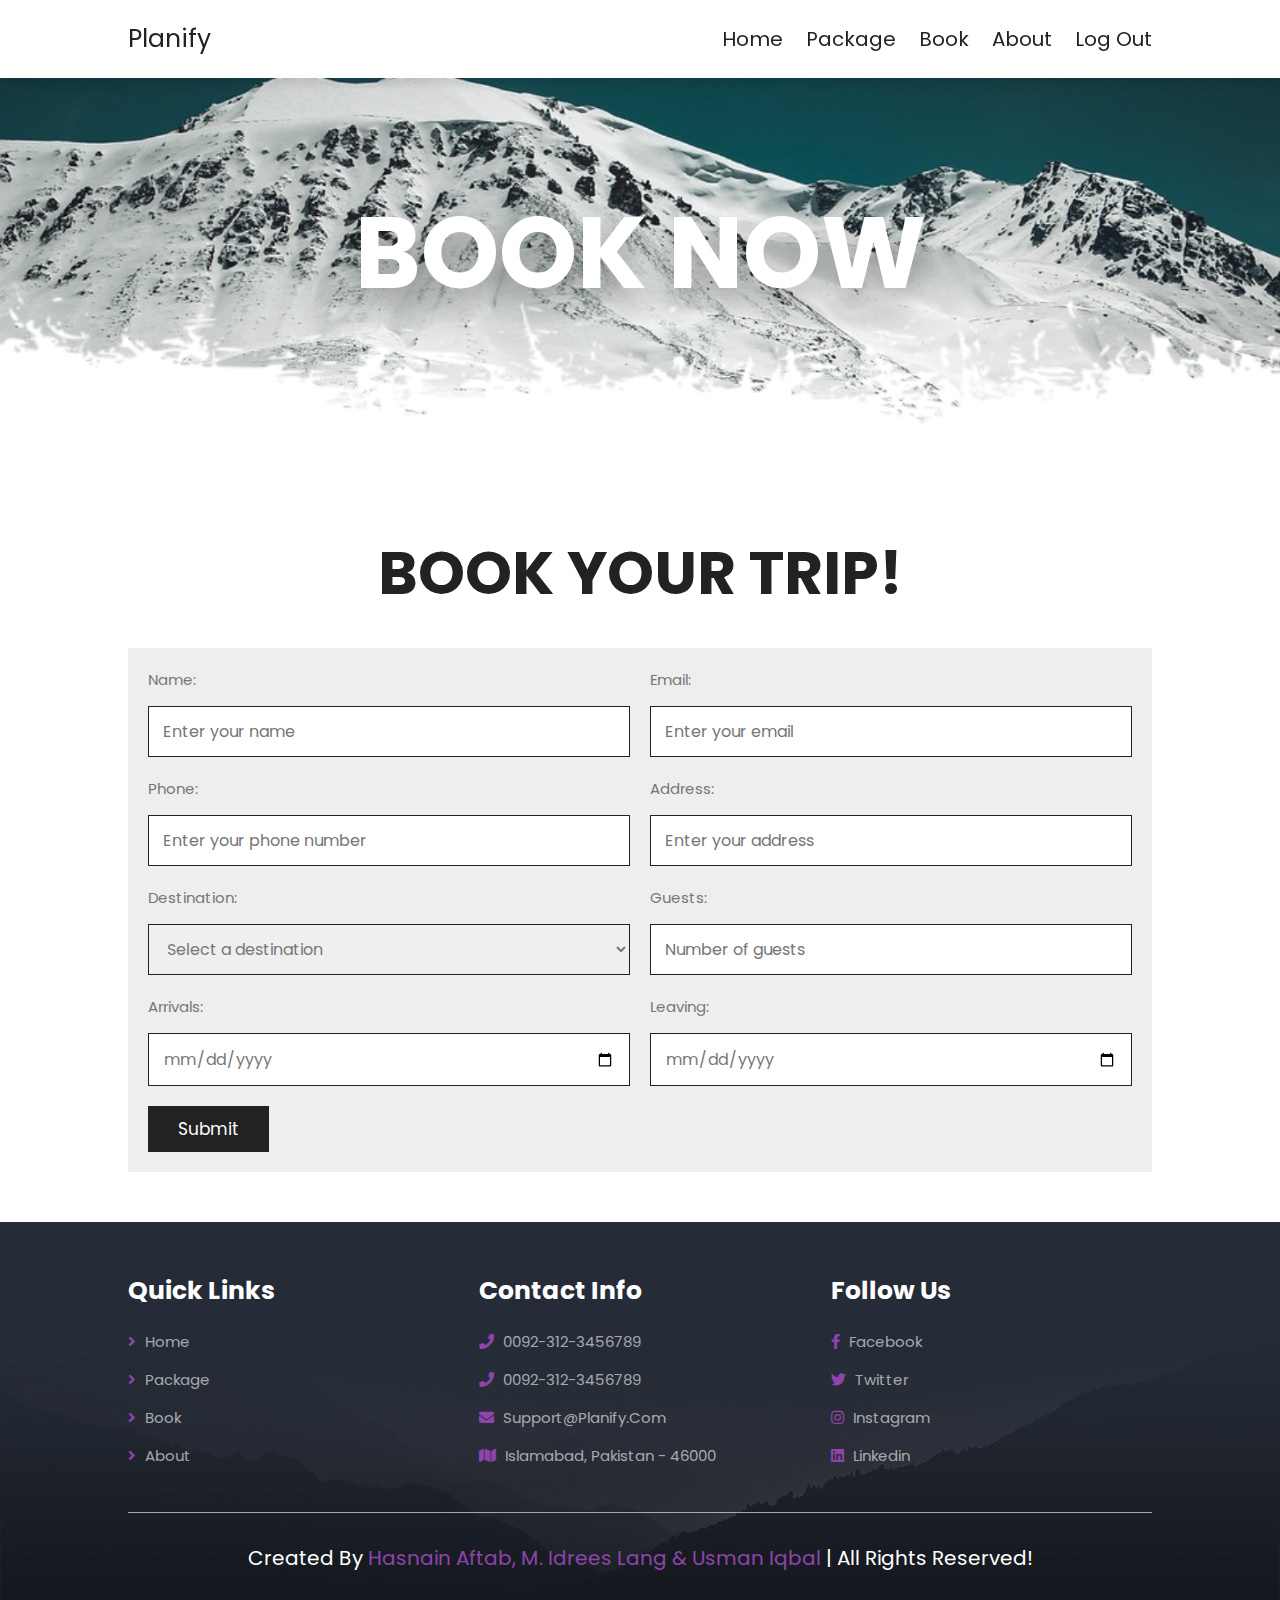
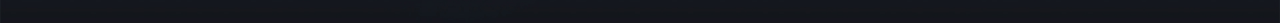
==== book.html @ dff2573c "first commit" ====
<!DOCTYPE html>
<html lang="en">

<head>
   <meta charset="UTF-8">
   <meta http-equiv="X-UA-Compatible" content="IE=edge">
   <meta name="viewport" content="width=device-width, initial-scale=1.0">
   <title>Planify-Book Your Trip</title>
   <link rel="stylesheet" href="scss/styles.css">
   <link rel="stylesheet" href="https://cdnjs.cloudflare.com/ajax/libs/font-awesome/5.15.4/css/all.min.css">
</head>
<body>
   <section class="header">
      <a href="index.html" class="logo">Planify</a>
      <nav class="navbar">
         <a href="index.html">Home</a>
         <a href="package.html">Package</a>
         <a href="book.html">Book</a>
         <a href="about.html">About</a>
         <a href="Login.html">Log Out</a>
      </nav>
      <div id="menu-btn" class="fas fa-bars"></div>
   </section>
   <div class="heading" style="background:url(images/header-bg-3.png) no-repeat">
      <h1>book now</h1>
   </div>
   <section class="booking">
      <h1 class="heading-title">Book your trip!</h1>
      <form action="book.php" method="POST" class="book-form" id="book-form">
          <div class="flex">
              <div class="inputBox">
                  <span>Name:</span>
                  <input type="text" placeholder="Enter your name" name="name" required>
              </div>
              <div class="inputBox">
                  <span>Email:</span>
                  <input type="email" placeholder="Enter your email" name="email" required>
              </div>
              <div class="inputBox">
                  <span>Phone:</span>
                  <input type="text" placeholder="Enter your phone number" name="phone" required>
              </div>
              <div class="inputBox">
                  <span>Address:</span>
                  <input type="text" placeholder="Enter your address" name="address" required>
              </div> 
              <div class="inputBox">
                  <span>Destination:</span>
                  <select name="location" id="destination-select" required>
                      <option value="">Select a destination</option>
                      <option value="Ganga CHoti">Ganga CHoti</option>
                      <option value="Naran Kaghan">Naran Kaghan</option>
                      <option value="Gilgit">Gilgit</option>
                      <option value="Siri Paye">Siri Paye</option>
                      <option value="Umbrella Waterfall">Umbrella Waterfall</option>
                      <option value="Katas Raj Temple">Katas Raj Temple</option>
                  </select>
              </div>
              <div class="inputBox">
                  <span>Guests:</span>
                  <input type="number" placeholder="Number of guests" name="guests" required>
              </div>
              <div class="inputBox">
                  <span>Arrivals:</span>
                  <input type="date" name="arrivals" required>
              </div>
              <div class="inputBox">
                  <span>Leaving:</span>
                  <input type="date" name="leaving" required>
              </div>
          </div>
          <input type="submit" value="Submit" class="btn" name="send">
      </form>
    
  </section>
   <section class="footer">
      <div class="box-container">
         <div class="box">
            <h3>quick links</h3>
            <a href="index.html"> <i class="fas fa-angle-right"></i> Home</a>
            <a href="package.html"> <i class="fas fa-angle-right"></i> Package</a>
            <a href="book.html"> <i class="fas fa-angle-right"></i> Book</a>
            <a href="about.html"> <i class="fas fa-angle-right"></i> About</a>
         </div>
         <div class="box">
            <h3>contact info</h3>
            <a href="#"> <i class="fas fa-phone"></i> 0092-312-3456789 </a>
            <a href="#"> <i class="fas fa-phone"></i> 0092-312-3456789 </a>
            <a href="#"> <i class="fas fa-envelope"></i> support@planify.com </a>
            <a href="#"> <i class="fas fa-map"></i> Islamabad, Pakistan - 46000 </a>
         </div>
         <div class="box">
            <h3>follow us</h3>
            <a href="#"> <i class="fab fa-facebook-f"></i> facebook </a>
            <a href="#"> <i class="fab fa-twitter"></i> twitter </a>
            <a href="#"> <i class="fab fa-instagram"></i> instagram </a>
            <a href="#"> <i class="fab fa-linkedin"></i> linkedin </a>
         </div>
      </div>
      <div class="credit"> created by <span>Hasnain Aftab, M. Idrees Lang & Usman Iqbal</span> | all rights reserved! </div>
   </section>
   <script src="js/script.js"></script>
</body>

</html>
---- scss/styles.css ----
@import url("https://fonts.googleapis.com/css2?family=Poppins:wght@100;200;300;400;500;600&display=swap");
:root {
  --main-color: #8e44ad;
  --black: #222;
  --white: #fff;
  --red: #ff0000;
  --light-black: #777;
  --light-white: #fff9;
  --dark-bg: rgba(0, 0, 0, 0.7);
  --light-bg: #eee;
  --border: 0.1rem solid var(--black);
  --box-shadow: 0 0.5rem 1rem rgba(0, 0, 0, 0.1);
  --text-shadow: 0 1.5rem 3rem rgba(0, 0, 0, 0.3);
}

* {
  font-family: "Poppins", sans-serif;
  margin: 0;
  padding: 0;
  box-sizing: border-box;
  outline: none;
  border: none;
  text-decoration: none;
  text-transform: capitalize;
}

html {
  font-size: 62.5%;
  overflow-x: hidden;
}
html::-webkit-scrollbar {
  width: 1rem;
}
html::-webkit-scrollbar-track {
  background-color: var(--white);
}
html::-webkit-scrollbar-thumb {
  background-color: var(--main-color);
}

section {
  padding: 5rem 10%;
}

@keyframes fadeIn {
  0% {
    transform: scale(0);
    opacity: 0;
  }
}
.heading {
  background-size: cover !important;
  background-position: center !important;
  padding-top: 10rem;
  padding-bottom: 15rem;
  display: flex;
  align-items: center;
  justify-content: center;
}
.heading h1 {
  font-size: 10rem;
  text-transform: uppercase;
  color: var(--white);
  text-shadow: var(--text-shadow);
}

.btn {
  display: inline-block;
  background: var(--black);
  margin-top: 1rem;
  color: var(--white);
  font-size: 1.7rem;
  padding: 1rem 3rem;
  cursor: pointer;
}
.btn:hover {
  background: var(--main-color);
}

.heading-title {
  text-align: center;
  margin-bottom: 3rem;
  font-size: 6rem;
  text-transform: uppercase;
  color: var(--black);
}

.header {
  position: sticky;
  top: 0;
  left: 0;
  right: 0;
  z-index: 1000;
  background-color: var(--white);
  display: flex;
  align-items: center;
  justify-content: space-between;
  padding-top: 2rem;
  padding-bottom: 2rem;
  box-shadow: var(--box-shadow);
}
.header .logo {
  font-size: 2.5rem;
  color: var(--black);
}
.header .navbar a {
  font-size: 2rem;
  margin-left: 2rem;
  color: var(--black);
}
.header .navbar .logout{
  color: var(--red);
}
.header .navbar .logout:hover{
  color: rgb(192, 16, 16);
}
.header .navbar a:hover {
  color: var(--main-color);
}

#menu-btn {
  font-size: 2.5rem;
  cursor: pointer;
  color: var(--black);
  display: none;
}

.home {
  padding: 0;
}
.home .slide {
  text-align: center;
  padding: 2rem;
  display: flex;
  align-items: center;
  justify-content: center;
  background-size: cover !important;
  background-position: center !important;
  min-height: 60rem;
}
.home .slide .content {
  width: 85rem;
  display: none;
}
.home .swiper-slide-active .content {
  display: inline-block;
}
.home .slide .content span {
  display: block;
  font-size: 2.2rem;
  color: var(--light-white);
  padding-bottom: 1rem;
  animation: fadeIn 0.2s linear backwards 0.2s;
}
.home .slide .content h3 {
  font-size: 6vw;
  color: var(--white);
  text-transform: uppercase;
  line-height: 1;
  text-shadow: var(--text-shadow);
  padding: 1rem 0;
  animation: fadeIn 0.2s linear backwards 0.4s;
}
.home .slide .content .btn {
  animation: fadeIn 0.2s linear backwards 0.6s;
}
.home .swiper-button-next, .home .swiper-button-prev {
  top: inherit;
  left: inherit;
  bottom: 0;
  right: 0;
  height: 7rem;
  width: 7rem;
  background: var(--white);
  color: var(--black);
}
.home .swiper-button-next:hover, .home .swiper-button-prev:hover {
  background: var(--main-color);
  color: var(--white);
}
.home .swiper-button-next::after {
  font-size: 2rem;
}
.home .swiper-button-prev {
  right: 7rem;
}
.home .swiper-button-prev::after {
  font-size: 2rem;
}

.services .box-container {
  display: grid;
  grid-template-columns: repeat(auto-fit, minmax(16rem, 1fr));
  gap: 1.5rem;
}
.services .box-container .box {
  padding: 3rem 2rem;
  text-align: center;
  background: var(--main-color);
  cursor: pointer;
}
.services .box-container .box:hover {
  background: var(--black);
}
.services .box-container .box img {
  height: 7rem;
}
.services .box-container .box h3 {
  color: var(--white);
  font-size: 1.7rem;
  padding-top: 1rem;
}

.home-about {
  display: flex;
  flex-wrap: wrap;
  align-items: center;
}
.home-about .image {
  flex: 1 1 41rem;
}
.home-about .image img {
  width: 100%;
}
.home-about .content {
  flex: 1 1 41rem;
  padding: 3rem;
  background: var(--light-bg);
}
.home-about .content h3 {
  font-size: 3rem;
  color: var(--black);
}
.home-about .content p {
  font-size: 1.5rem;
  padding: 1rem 0;
  line-height: 2;
  color: var(--black);
}

.home-packages {
  background: var(--light-bg);
}
.home-packages .box-container {
  display: grid;
  grid-template-columns: repeat(auto-fit, minmax(30rem, 1fr));
  gap: 2rem;
}
.home-packages .box-container .box {
  border: var(--border);
  box-shadow: var(--box-shadow);
  background: var(--white);
}
.home-packages .box-container .box:hover .image img {
  transform: scale(1.1);
}
.home-packages .box-container .box .image {
  height: 25rem;
  overflow: hidden;
}
.home-packages .box-container .box .image img {
  height: 100%;
  width: 100%;
  -o-object-fit: cover;
     object-fit: cover;
  transition: 0.2s linear;
}
.home-packages .box-container .box .content {
  padding: 2rem;
  text-align: center;
}
.home-packages .box-container .box .content h3 {
  font-size: 2.5rem;
  color: var(--black);
}
.home-packages .box-container .box .content p {
  font-size: 1.5rem;
  color: var(--light-black);
  line-height: 2;
  padding: 1rem 0;
}
.home-packages .load-more {
  text-align: center;
  margin-top: 2rem;
}

.home-offer {
  text-align: center;
}
.home-offer .content {
  max-width: 70rem;
  margin: 0 auto;
}
.home-offer .content h3 {
  font-size: 3.5rem;
  text-transform: uppercase;
  color: var(--black);
}
.home-offer .content p {
  font-size: 1.5rem;
  color: var(--light-black);
  line-height: 2;
  padding: 1rem 0;
}

.about {
  display: flex;
  flex-wrap: wrap;
  align-items: center;
  gap: 3rem;
}
.about .image {
  flex: 1 1 41rem;
}
.about .image img {
  width: 100%;
}
.about .content {
  flex: 1 1 41rem;
  text-align: center;
}
.about .content h3 {
  font-size: 3rem;
  color: var(--black);
}
.about .content p {
  font-size: 1.5rem;
  color: var(--light-black);
  line-height: 2;
  padding: 1rem 0;
}
.about .content .icons-container {
  margin-top: 2rem;
  display: flex;
  flex-wrap: wrap;
  gap: 1.5rem;
  align-items: flex-end;
}
.about .content .icons-container .icons {
  background: var(--light-bg);
  padding: 2rem;
  flex: 1 1 16rem;
}
.about .content .icons-container .icons i {
  font-size: 4rem;
  margin-bottom: 2rem;
  color: var(--main-color);
}
.about .content .icons-container .icons span {
  font-size: 1.5rem;
  color: var(--light-black);
  display: block;
}

.reviews {
  background: var(--light-bg);
}
.reviews .slide {
  padding: 2rem;
  border: var(--border);
  background: var(--white);
  text-align: center;
  box-shadow: var(--box-shadow);
  -webkit-user-select: none;
     -moz-user-select: none;
          user-select: none;
}
.reviews .slide .stars {
  padding-bottom: 0.5rem;
}
.reviews .slide .stars i {
  font-size: 1.7rem;
  color: var(--main-color);
}
.reviews .slide p {
  font-size: 1.5rem;
  color: var(--light-black);
  line-height: 2;
  padding: 1rem 0;
}
.reviews .slide h3 {
  font-size: 2rem;
  color: var(--black);
}
.reviews .slide span {
  font-size: 1.5rem;
  color: var(--main-color);
  display: block;
}
.reviews .slide img {
  height: 7rem;
  width: 7rem;
  border-radius: 50%;
  margin-top: 1rem;
}

.packages .box-container {
  display: grid;
  grid-template-columns: repeat(auto-fit, minmax(30rem, 1fr));
  gap: 2rem;
}
.packages .box-container .box {
  border: var(--border);
  box-shadow: var(--box-shadow);
  background: var(--white);
  display: none;
}
.packages .box-container .box:nth-child(1), .packages .box-container .box:nth-child(2), .packages .box-container .box:nth-child(3), .packages .box-container .box:nth-child(4), .packages .box-container .box:nth-child(5), .packages .box-container .box:nth-child(6) {
  display: inline-block;
}
.packages .box-container .box:hover .image img {
  transform: scale(1.1);
}
.packages .box-container .box .image {
  height: 25rem;
  overflow: hidden;
}
.packages .box-container .box .image img {
  height: 100%;
  width: 100%;
  -o-object-fit: cover;
     object-fit: cover;
  transition: 0.2s linear;
}
.packages .box-container .box .content {
  padding: 2rem;
  text-align: center;
}
.packages .box-container .box .content h3 {
  font-size: 2.5rem;
  color: var(--black);
}
.packages .box-container .box .content p {
  font-size: 1.5rem;
  color: var(--light-black);
  line-height: 2;
  padding: 1rem 0;
}
.packages .load-more {
  text-align: center;
  margin-top: 2rem;
}

.booking .book-form {
  padding: 2rem;
  background: var(--light-bg);
}
.booking .book-form .flex {
  display: flex;
  flex-wrap: wrap;
  gap: 2rem;
}
.booking .book-form .flex .inputBox {
  flex: 1 1 41rem;
}
.booking .book-form .flex .inputBox input {
  width: 100%;
  padding: 1.2rem 1.4rem;
  font-size: 1.6rem;
  color: var(--light-black);
  text-transform: none;
  margin-top: 1.5rem;
  border: var(--border);
}
.booking .book-form .flex .inputBox input:focus {
  background: var(--black);
  color: var(--white);
}
.booking .book-form .flex .inputBox input:focus::-moz-placeholder {
  color: var(--light-white);
}
.booking .book-form .flex .inputBox input:focus::placeholder {
  color: var(--light-white);
}
.booking .book-form .flex .inputBox select {
  width: 100%;
  padding: 1.2rem 1.4rem;
  font-size: 1.6rem;
  color: var(--light-black);
  text-transform: none;
  margin-top: 1.5rem;
  border: var(--border);
}
.booking .book-form .flex .inputBox select:focus {
  background: var(--black);
  color: var(--white);
}
.booking .book-form .flex .inputBox select:focus::-moz-placeholder {
  color: var(--light-white);
}
.booking .book-form .flex .inputBox select:focus::placeholder {
  color: var(--light-white);
}
.booking .book-form .flex .inputBox span {
  font-size: 1.5rem;
  color: var(--light-black);
}
.booking .book-form .btn {
  margin-top: 2rem;
}

.error {
  color: red;
}

.footer {
  background: url(../images/footer-bg.jpg) no-repeat;
  background-size: cover;
  background-position: center;
}
.footer .box-container {
  display: grid;
  grid-template-columns: repeat(auto-fit, minmax(25rem, 1fr));
  gap: 3rem;
}
.footer .box-container .box h3 {
  color: var(--white);
  font-size: 2.5rem;
  padding-bottom: 2rem;
}
.footer .box-container .box a {
  color: var(--light-white);
  font-size: 1.5rem;
  padding-bottom: 1.5rem;
  display: block;
}
.footer .box-container .box a i {
  color: var(--main-color);
  padding-right: 0.5rem;
  transition: 0.2s linear;
}
.footer .box-container .box a:hover i {
  padding-right: 2rem;
}
.footer .credit {
  text-align: center;
  padding-top: 3rem;
  margin-top: 3rem;
  border-top: 0.1rem solid var(--light-white);
  font-size: 2rem;
  color: var(--white);
}
.footer .credit span {
  color: var(--main-color);
}

/* media queries  */
@media (max-width: 1200px) {
  section {
    padding: 3rem 5%;
  }
}
@media (max-width: 991px) {
  html {
    font-size: 55%;
  }
  section {
    padding: 3rem 2rem;
  }
  .home .slide .content h3 {
    font-size: 10vw;
  }
}
@media (max-width: 768px) {
  .heading h1 {
    font-size: 4rem;
  }
  #menu-btn {
    display: inline-block;
    transition: 0.2s linear;
  }
  #menu-btn.fa-times {
    transform: rotate(180deg);
  }
  .header .navbar {
    position: absolute;
    top: 99%;
    left: 0;
    right: 0;
    background-color: var(--white);
    border-top: var(--border);
    padding: 2rem;
    transition: 0.2s linear;
  }
  
  .header .navbar a {
    display: block;
    margin: 2rem;
    text-align: center;
  }
}
@media (max-width: 450px) {
  html {
    font-size: 50%;
  }
  .heading-title {
    font-size: 3.5rem;
  }
}
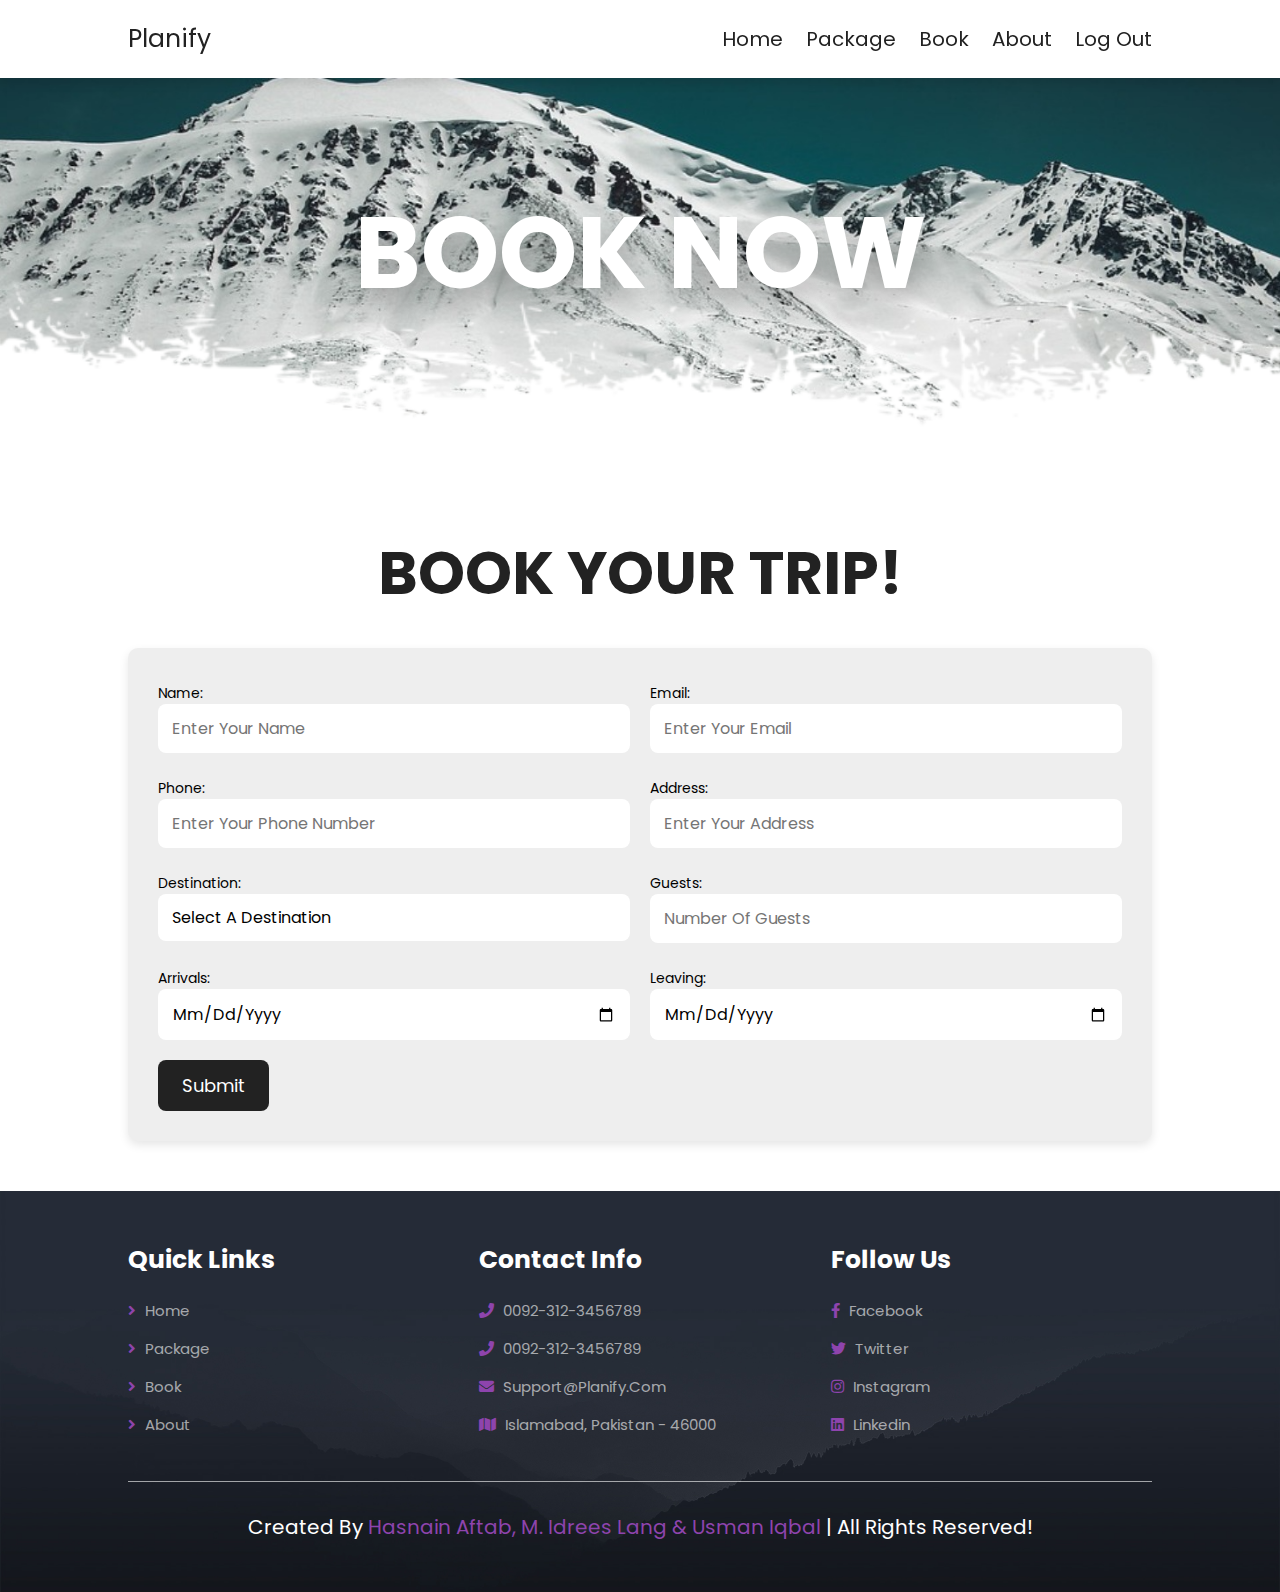
==== commit 7349fc2f: "updated code" ====
--- a/book.html
+++ b/book.html
@@ -71,7 +71,7 @@
           </div>
           <input type="submit" value="Submit" class="btn" name="send">
       </form>
-    
+
   </section>
    <section class="footer">
       <div class="box-container">
--- a/scss/styles.css
+++ b/scss/styles.css
@@ -441,67 +441,105 @@
   margin-top: 2rem;
 }
 
+.error {
+  color: red;
+} 
+
 .booking .book-form {
-  padding: 2rem;
+  padding: 3rem;
   background: var(--light-bg);
-}
+  border-radius: 10px; 
+  box-shadow: 0 4px 10px rgba(0, 0, 0, 0.1); 
+}
+
 .booking .book-form .flex {
   display: flex;
   flex-wrap: wrap;
   gap: 2rem;
-}
+  justify-content: space-between; 
+}
+
 .booking .book-form .flex .inputBox {
-  flex: 1 1 41rem;
-}
-.booking .book-form .flex .inputBox input {
-  width: 100%;
-  padding: 1.2rem 1.4rem;
-  font-size: 1.6rem;
-  color: var(--light-black);
-  text-transform: none;
-  margin-top: 1.5rem;
-  border: var(--border);
-}
-.booking .book-form .flex .inputBox input:focus {
-  background: var(--black);
-  color: var(--white);
-}
-.booking .book-form .flex .inputBox input:focus::-moz-placeholder {
-  color: var(--light-white);
-}
-.booking .book-form .flex .inputBox input:focus::placeholder {
-  color: var(--light-white);
-}
+  flex: 1 1 calc(50% - 1rem); 
+  min-width: 200px;
+}
+
+.booking .book-form .flex .inputBox input,
 .booking .book-form .flex .inputBox select {
   width: 100%;
   padding: 1.2rem 1.4rem;
   font-size: 1.6rem;
-  color: var(--light-black);
-  text-transform: none;
-  margin-top: 1.5rem;
-  border: var(--border);
-}
+  color: var(--dark-gray);
+  border: 1px solid var(--border);
+  border-radius: 8px; 
+  background-color: var(--white); 
+  transition: all 0.3s ease; 
+}
+
+.booking .book-form .flex .inputBox input:focus,
 .booking .book-form .flex .inputBox select:focus {
-  background: var(--black);
-  color: var(--white);
-}
+  background-color: var(--light-black);
+  color: var(--white);
+  outline: none;
+}
+
+.booking .book-form .flex .inputBox input:focus::-moz-placeholder,
 .booking .book-form .flex .inputBox select:focus::-moz-placeholder {
   color: var(--light-white);
 }
+
+.booking .book-form .flex .inputBox input:focus::placeholder,
 .booking .book-form .flex .inputBox select:focus::placeholder {
   color: var(--light-white);
 }
+
 .booking .book-form .flex .inputBox span {
-  font-size: 1.5rem;
-  color: var(--light-black);
-}
+  font-size: 1.4rem;
+  color: var(--dark-gray);
+  margin-top: 0.5rem;
+  display: block;
+}
+
 .booking .book-form .btn {
   margin-top: 2rem;
-}
-
-.error {
-  color: red;
-}
+  padding: 1.2rem 2.4rem;
+  font-size: 1.8rem;
+  color: var(--white);
+  background: var(--black);
+  border: none;
+  border-radius: 8px;
+  cursor: pointer;
+  transition: background-color 0.3s ease;
+}
+
+.booking .book-form .btn:hover {
+  background-color: var(--primary-dark); 
+}
+
+.booking .book-form .btn:focus {
+  outline: none;
+  box-shadow: 0 0 0 3px rgba(255, 165, 0, 0.5);
+}
+
+.booking .book-form .flex .inputBox select {
+  appearance: none; 
+  -webkit-appearance: none;
+  -moz-appearance: none;
+  background-image: url('data:image/svg+xml,...');
+  background-repeat: no-repeat;
+  background-position: right 1.4rem center;
+}
+
+@media (max-width: 768px) {
+  .booking .book-form .flex .inputBox {
+    flex: 1 1 100%; 
+  }
+
+  .booking .book-form {
+    padding: 2rem;
+  }
+}
+
 
 .footer {
   background: url(../images/footer-bg.jpg) no-repeat;
